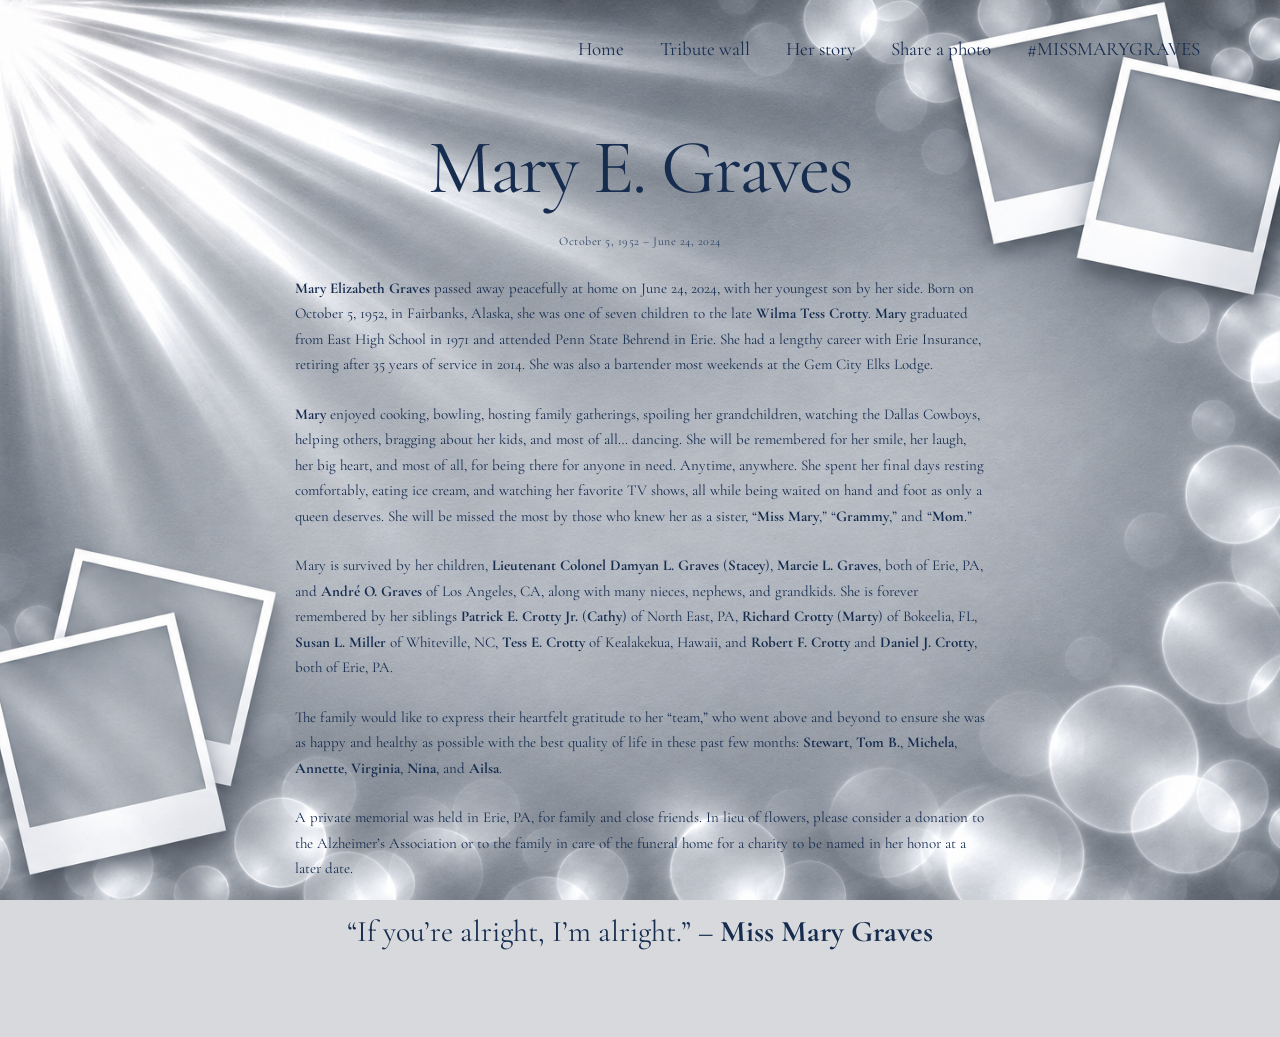
==== remembering.html @ 4fb6756f "Strengthen Light and Memories background contrast and decorative elements" ====
<!doctype html><html lang="en"><head><meta charset="utf-8"><meta name="viewport" content="width=device-width,initial-scale=1"><title>Remembering Mary · Miss Mary Graves</title><meta name="description" content="Remembering Mary Elizabeth Graves. A place for photographs, stories, and love."><meta property="og:image" content="https://missmarygraves.com/images/mary.jpg"><link rel="preconnect" href="https://fonts.googleapis.com"><link rel="preconnect" href="https://fonts.gstatic.com" crossorigin><link href="https://fonts.googleapis.com/css2?family=Caveat:wght@400;600&family=Cormorant+Garamond:ital,wght@0,400;0,500;1,400&family=DM+Sans:wght@400;500&display=swap" rel="stylesheet"><link rel="stylesheet" href="style.css?v=bold-light-13"></head><body><header><nav aria-label="Main navigation"><a href="index.html">Home</a><a href="tribute.html">Tribute wall</a><a href="remembering.html">Her story</a><a href="share.html">Share a photo</a><a href="https://www.alz.org/" target="_blank" rel="noopener noreferrer">#MISSMARYGRAVES</a></nav></header><main class="story">
    <h1>Mary E. Graves</h1>
    <p class="dates">October 5, 1952 &ndash; June 24, 2024</p>

    <p><b>Mary Elizabeth Graves</b> passed away peacefully at home on June 24, 2024, with her youngest son by her side. Born on October 5, 1952, in Fairbanks, Alaska, she was one of seven children to the late <b>Wilma Tess Crotty</b>. <b>Mary</b> graduated from East High School in 1971 and attended Penn State Behrend in Erie. She had a lengthy career with Erie Insurance, retiring after 35 years of service in 2014. She was also a bartender most weekends at the Gem City Elks Lodge.</p>

    <p><b>Mary</b> enjoyed cooking, bowling, hosting family gatherings, spoiling her grandchildren, watching the Dallas Cowboys, helping others, bragging about her kids, and most of all&hellip; dancing. She will be remembered for her smile, her laugh, her big heart, and most of all, for being there for anyone in need. Anytime, anywhere. She spent her final days resting comfortably, eating ice cream, and watching her favorite TV shows, all while being waited on hand and foot as only a queen deserves. She will be missed the most by those who knew her as a sister, &ldquo;<b>Miss Mary</b>,&rdquo; &ldquo;<b>Grammy</b>,&rdquo; and &ldquo;<b>Mom</b>.&rdquo;</p>

    <p>Mary is survived by her children, <b>Lieutenant Colonel Damyan L. Graves</b> (<b>Stacey</b>), <b>Marcie L. Graves</b>, both of Erie, PA, and <b>Andr&eacute; O. Graves</b> of Los Angeles, CA, along with many nieces, nephews, and grandkids. She is forever remembered by her siblings <b>Patrick E. Crotty Jr.</b> (<b>Cathy</b>) of North East, PA, <b>Richard Crotty</b> (<b>Marty</b>) of Bokeelia, FL, <b>Susan L. Miller</b> of Whiteville, NC, <b>Tess E. Crotty</b> of Kealakekua, Hawaii, and <b>Robert F. Crotty</b> and <b>Daniel J. Crotty</b>, both of Erie, PA.</p>

    <p>The family would like to express their heartfelt gratitude to her &ldquo;team,&rdquo; who went above and beyond to ensure she was as happy and healthy as possible with the best quality of life in these past few months: <b>Stewart</b>, <b>Tom B.</b>, <b>Michela</b>, <b>Annette</b>, <b>Virginia</b>, <b>Nina</b>, and <b>Ailsa</b>.</p>

    <p>A private memorial was held in Erie, PA, for family and close friends. In lieu of flowers, please consider a donation to the Alzheimer&rsquo;s Association or to the family in care of the funeral home for a charity to be named in her honor at a later date.</p>

    <p class="quote">&ldquo;If you&rsquo;re alright, I&rsquo;m alright.&rdquo; &ndash; <b>Miss Mary Graves</b></p>
  </main></body></html>
---- style.css ----
@import url("https://fonts.googleapis.com/css2?family=Great+Vibes&display=swap");
*{box-sizing:border-box}body{margin:0;color:#172d50;background:#d7d9dd;font-family:"Cormorant Garamond",Georgia,serif;font-size:15px;line-height:1.7;background-image:url("data:image/svg+xml,%3Csvg viewBox='0 0 180 180' xmlns='http://www.w3.org/2000/svg'%3E%3Cfilter id='n'%3E%3CfeTurbulence type='fractalNoise' baseFrequency='.8' numOctaves='3' stitchTiles='stitch'/%3E%3C/filter%3E%3Cpath fill='%2356647b' opacity='.045' filter='url(%23n)' d='M0 0h180v180H0z'/%3E%3C/svg%3E")}a{color:inherit;text-decoration:none}a:focus-visible{outline:2px solid #172d50;outline-offset:6px}header{max-width:1440px;margin:auto;padding:28px 6%;display:flex;align-items:center;justify-content:space-between;gap:24px}.brand{font-family:"Cormorant Garamond",Georgia,serif;font-size:34px}nav{display:flex;gap:30px;font-size:13px}nav a:hover,.text-link:hover{text-decoration:underline;text-underline-offset:6px}h1,h2,blockquote{font-family:"Cormorant Garamond",Georgia,serif;font-weight:400}h1{font-size:clamp(48px,6vw,84px);line-height:1.03;margin:16px 0 24px;letter-spacing:-2px}h2{font-size:38px;line-height:1.1;margin:0 0 24px}p{margin:0 0 20px}.eyebrow{text-transform:uppercase;letter-spacing:2.8px;font-size:10px;color:#314767}.splash{max-width:1320px;min-height:calc(100svh - 184px);margin:auto;padding:35px 7% 70px;display:grid;grid-template-columns:1fr 1fr;gap:9%;align-items:center}.intro h1{font-size:clamp(80px,9.5vw,140px);line-height:.82;margin:30px 0}.intro h1 span{display:block;font-style:italic;padding-left:52px}.dates{font-size:12px;color:#314767;letter-spacing:.5px}blockquote{font-style:italic;font-size:32px;line-height:1.15;margin:32px 0}.actions{display:flex;align-items:center;gap:26px;flex-wrap:wrap}.button{display:inline-flex;justify-content:space-between;align-items:center;gap:28px;padding:15px 22px;background:#172d50;color:#fff;font-size:12px;transition:background .2s}.button:hover{background:#253e63}.text-link{font-size:12px;border-bottom:1px solid #718099;padding-bottom:5px}.hero-photo{max-width:410px;justify-self:center;width:100%;padding-top:20px}.polaroid{position:relative;background:#fffef8;padding:16px 16px 21px;margin:0;transform:rotate(-5deg);box-shadow:3px 12px 24px #302e2225,1px 2px 3px #302e2220}.polaroid:before,.polaroid:after{content:"";position:absolute;z-index:1;width:95px;height:32px;background:#aeb6c388;box-shadow:0 1px 2px #6d624011;top:-10px;left:calc(50% - 47px);transform:rotate(5deg);backdrop-filter:blur(1px)}.polaroid:after{display:none}.polaroid img{display:block;width:100%;aspect-ratio:4/5;object-fit:cover;object-position:center 30%;filter:saturate(.8)}figcaption{font-family:"Cormorant Garamond",Georgia,serif;font-size:30px;text-align:center;line-height:1.2;padding-top:15px}figcaption span{display:block;font-size:18px;color:#314767;margin-top:4px}.handnote{font-family:"Cormorant Garamond",Georgia,serif;font-size:26px;color:#314767}.hero-photo>.handnote{text-align:center;transform:rotate(-4deg);margin:25px 0 0}footer{max-width:1440px;margin:auto;padding:22px 6%;display:flex;justify-content:space-between;color:#314767;font-size:10px;border-top:1px solid #172d5030;gap:20px}.wall{min-height:calc(100svh - 180px);padding:40px 7% 100px;max-width:1400px;margin:auto}.page-heading{text-align:center;max-width:650px;margin:0 auto 75px}.page-heading h1{font-size:clamp(48px,6vw,76px)}.page-heading>p:not(.eyebrow){color:#314767;font-size:14px}.photo-wall{display:flex;align-items:center;justify-content:center;gap:90px;flex-wrap:wrap}.photo-wall .polaroid{width:340px}.memory-note{width:245px;min-height:250px;padding:28px 25px;background:#e5e7eb;box-shadow:2px 7px 12px #302e2215;transform:rotate(5deg);text-align:center;font-family:"Cormorant Garamond",Georgia,serif;font-size:30px;line-height:1.1}.note-heart{display:block;font-size:42px;color:#172d50;margin-bottom:13px}.memory-note small{display:block;font-family:"Cormorant Garamond",Georgia,serif;font-size:11px;line-height:1.7;margin-top:20px;color:#314767}.share-layout{max-width:1150px;min-height:calc(100svh - 180px);padding:65px 6% 100px;display:grid;grid-template-columns:1fr 1fr;align-items:center;gap:90px;margin:auto}.share-layout h1{font-size:clamp(58px,6vw,85px)}.lead{font-size:17px;color:#314767}.share-card{position:relative;padding:42px 35px;background:#fffef8;box-shadow:2px 8px 25px #302e2210;transform:rotate(1deg)}.share-card:before{content:"";position:absolute;top:-13px;left:calc(50% - 50px);width:100px;height:30px;background:#aeb6c388;transform:rotate(-6deg)}ol{padding-left:20px;font-size:13px;margin:0 0 26px}li{padding-left:8px;margin-bottom:14px}.share-card .button{width:100%}.email-address{text-align:center;font-size:12px;margin:16px 0 22px;overflow-wrap:anywhere}.fineprint{font-size:11px;color:#314767;margin:0}.story{max-width:740px;margin:30px auto 80px;padding:0 25px}.story h1{text-align:center}.story .dates{text-align:center}.story p{margin-bottom:24px}.story .quote{font-family:"Cormorant Garamond",Georgia,serif;font-size:30px;text-align:center}@media(min-width:1500px){.splash{gap:130px}}@media(max-width:700px){header{padding:20px 6%;align-items:flex-start;gap:15px}.brand{font-size:28px;white-space:nowrap}nav{gap:14px;font-size:11px;flex-wrap:wrap;justify-content:flex-end;padding-top:10px}.splash{grid-template-columns:1fr;gap:55px;padding:40px 9% 65px}.intro h1{font-size:100px}.hero-photo{max-width:330px}.intro .eyebrow{font-size:9px;letter-spacing:2px}.actions{gap:20px}blockquote{font-size:30px}.photo-wall{gap:60px}.photo-wall .polaroid{width:min(330px,90%)}.memory-note{width:225px;min-height:220px}.wall{padding-top:30px}.page-heading{margin-bottom:60px}.share-layout{grid-template-columns:1fr;gap:40px;padding:35px 7% 70px}.share-card{padding:35px 26px}.share-layout .handnote{margin-bottom:0}footer{font-size:9px;flex-wrap:wrap}.story{font-size:14px}}@media(prefers-reduced-motion:reduce){*{transition:none!important}}
/* Memorial navigation and splash refinements */
header{justify-content:flex-end}
nav{align-items:center;gap:26px;flex-wrap:wrap;justify-content:flex-end}
nav a{position:relative;display:inline-block;white-space:nowrap;padding:5px 3px}
nav a:hover{text-decoration:none}
nav a::after{content:"";position:absolute;inset:-7px -12px;pointer-events:none;background-image:url("data:image/svg+xml,%3Csvg%20xmlns%3D%22http%3A%2F%2Fwww.w3.org%2F2000%2Fsvg%22%20viewBox%3D%220%200%20200%2050%22%20preserveAspectRatio%3D%22none%22%3E%3Cpath%20d%3D%22M7%2032C-8%206%2075%200%20132%205s87%2019%2048%2033S14%2052%206%2029M12%2035C34%2049%20157%2049%20190%2024%22%20fill%3D%22none%22%20stroke%3D%22%23172d50%22%20stroke-width%3D%221.5%22%20stroke-linecap%3D%22round%22%2F%3E%3C%2Fsvg%3E");background-size:100% 100%;opacity:0;transform:rotate(-3deg);transition:opacity .15s}
nav a:hover::after,nav a:focus-visible::after{opacity:1}
.memorial-script{font-family:"Caveat",cursive;font-size:clamp(30px,3vw,44px);line-height:1.2;color:#172d50;margin:0 0 30px}
.intro blockquote{white-space:nowrap;font-size:clamp(20px,2.5vw,32px)}
figcaption em{font-size:clamp(18px,2vw,25px);font-weight:400}
.splash,.wall,.share-layout{min-height:calc(100svh - 100px)}
@media(max-width:700px){header{padding:18px 7%}nav{gap:8px 18px;font-size:13px;padding-top:0}nav a::after{inset:-4px -8px}.splash{padding-top:30px}.intro blockquote{font-size:clamp(17px,4.8vw,30px)}.memorial-script{font-size:32px}figcaption em{font-size:22px}}

/* Larger navigation and formal memorial lettering */
nav{font-size:19px;gap:30px}
.memorial-script{font-family:"Great Vibes",cursive;font-size:clamp(44px,4.5vw,64px);line-height:1.35;margin-bottom:28px}
@media(max-width:700px){nav{font-size:17px;gap:9px 20px}.memorial-script{font-size:clamp(40px,10vw,54px);line-height:1.35}}

/* Formal script and name composition */
.memorial-script{font-size:clamp(52px,5.7vw,82px);line-height:1.3;margin-bottom:24px}
.intro .memorial-name{margin:12px 0 28px;line-height:1}
.intro .memorial-name .miss-script{font-family:"Great Vibes",cursive;font-style:normal;font-size:clamp(65px,7vw,100px);padding:0;display:block;line-height:1.15}
.intro .memorial-name .mary-graves{font-family:"Cormorant Garamond",Georgia,serif;font-style:normal;font-size:clamp(60px,6.8vw,98px);letter-spacing:-2px;padding:0;display:block;white-space:nowrap;line-height:1.1}
@media(max-width:700px){.memorial-script{font-size:clamp(46px,11.5vw,68px)}.intro .memorial-name .miss-script{font-size:80px}.intro .memorial-name .mary-graves{font-size:clamp(48px,12vw,76px)}}

/* Keep the splash lettering on single lines, sized to its column. */
.intro{min-width:0;container-type:inline-size}
.memorial-script{white-space:nowrap;font-size:clamp(24px,10.5cqi,82px)}
.intro .memorial-name{display:flex;align-items:baseline;gap:.15em;white-space:nowrap;font-size:clamp(28px,13.8cqi,98px);letter-spacing:-.025em}
.intro .memorial-name .miss-script{display:inline;font-size:1.08em;line-height:1.2}
.intro .memorial-name .mary-graves{display:inline;font-size:1em;letter-spacing:inherit;line-height:1.2}
.intro blockquote{white-space:nowrap;font-size:clamp(14px,6.2cqi,32px)}

/* Hand-drawn stars mark navigation hover and keyboard focus. */
nav a::after{inset:auto;left:50%;top:100%;width:28px;height:28px;background-image:url("data:image/svg+xml,%3Csvg%20xmlns%3D%22http%3A%2F%2Fwww.w3.org%2F2000%2Fsvg%22%20viewBox%3D%220%200%2044%2044%22%3E%3Cpath%20d%3D%22M22%203L27%2016L41%2017L30%2026L34%2040L22%2032L9%2040L13%2025L3%2016L17%2016L22%203L28%2015M8%2039L21%2031%22%20fill%3D%22none%22%20stroke%3D%22%23172d50%22%20stroke-width%3D%221.5%22%20stroke-linecap%3D%22round%22%20stroke-linejoin%3D%22round%22%2F%3E%3C%2Fsvg%3E");background-repeat:no-repeat;background-size:contain;transform:translateX(-50%) rotate(-9deg)}
@media(max-width:700px){nav{row-gap:24px}nav a::after{inset:auto;left:50%;top:100%;width:22px;height:22px}}

/* Handwritten dedication with a sketched heart. */
.polaroid figcaption>span{font-family:"Caveat",cursive;font-size:24px;line-height:1.4;display:flex;align-items:center;justify-content:center;gap:7px;margin-top:6px}.drawn-heart{width:27px;height:27px;flex:none;overflow:visible;transform:rotate(-9deg)}

/* Large sketch stars overlay the navigation labels. */
nav a::after{inset:auto;left:50%;top:50%;width:76px;height:76px;transform:translate(-50%,-50%) rotate(-9deg);pointer-events:none}
nav a:hover::after,nav a:focus-visible::after{opacity:.8}
@media(max-width:700px){nav a::after{inset:auto;left:50%;top:50%;width:62px;height:62px}}

/* Italic serif accent for Miss. */
.intro .memorial-name .miss-script{font-family:"Cormorant Garamond",Georgia,serif;font-style:italic;font-size:1em;font-weight:400}

/* Soft silver light and faint photographic corners. */
body{background-color:#d7d9dd;background-image:radial-gradient(ellipse at 0% 0%,#ffffffd9 0,transparent 48%),radial-gradient(circle at 91% 19%,#ffffffb0 0,transparent 7%),radial-gradient(circle at 8% 79%,#ffffff90 0,transparent 8%),radial-gradient(circle at 88% 76%,#ffffff88 0,transparent 5%),linear-gradient(122deg,#f6f7f98c 0%,transparent 25%,#ffffff4d 29%,transparent 43%,#bac1cd44 100%);background-attachment:fixed}
body::before,body::after{content:"";position:fixed;z-index:-1;pointer-events:none;border:1px solid #ffffff8c;width:165px;height:195px;box-shadow:inset 0 0 0 9px #ffffff24;transform:rotate(17deg)}
body::before{right:-65px;top:140px}body::after{left:-90px;bottom:25px;transform:rotate(-19deg)}
.photo-wall{display:grid;grid-template-columns:repeat(3,minmax(0,1fr));align-items:start;gap:70px 48px;max-width:1120px;margin:auto}
.photo-wall .polaroid{width:100%;padding:13px 13px 28px}
.photo-wall .polaroid:nth-child(3n+2){transform:rotate(3deg)}
.photo-wall .polaroid:nth-child(3n){transform:rotate(-2deg)}
.photo-wall .polaroid:nth-child(4n){transform:rotate(5deg)}
.photo-wall .polaroid img{height:auto;max-height:none;aspect-ratio:auto;object-fit:contain;filter:none}
.photo-wall .polaroid:hover{transform:rotate(0deg);z-index:2}
.photo-wall .memory-note{width:100%;margin-top:15px}
@media(max-width:900px){.photo-wall{grid-template-columns:repeat(2,minmax(0,1fr));gap:55px 30px}}
@media(max-width:520px){.photo-wall{grid-template-columns:1fr;gap:50px;max-width:320px}.photo-wall .polaroid{width:100%}.wall{padding-left:10%;padding-right:10%}}

/* Light & memories: full photographic background from selected concept. */
body{background:#d7d9dd url("images/light-and-memories-bold.png") center center / cover fixed no-repeat;min-height:100svh}body::before,body::after{display:none}
@media(max-width:700px){body{background-attachment:scroll;background-position:center top;background-size:auto 100svh}}
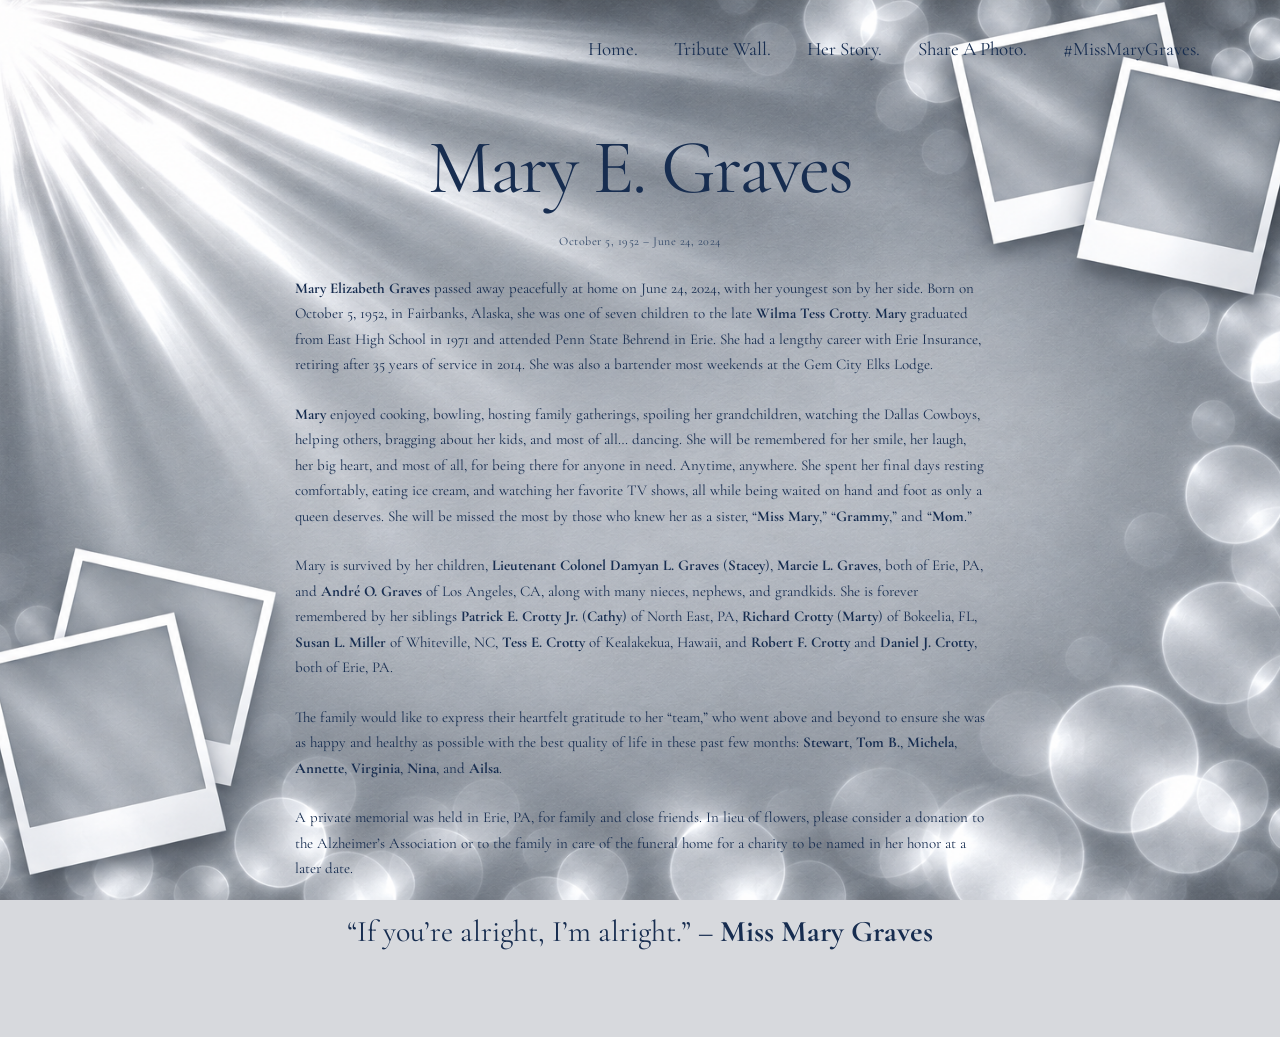
==== commit 42a1b54a: "Update navigation capitalization and punctuation" ====
--- a/remembering.html
+++ b/remembering.html
@@ -1,4 +1,4 @@
-<!doctype html><html lang="en"><head><meta charset="utf-8"><meta name="viewport" content="width=device-width,initial-scale=1"><title>Remembering Mary · Miss Mary Graves</title><meta name="description" content="Remembering Mary Elizabeth Graves. A place for photographs, stories, and love."><meta property="og:image" content="https://missmarygraves.com/images/mary.jpg"><link rel="preconnect" href="https://fonts.googleapis.com"><link rel="preconnect" href="https://fonts.gstatic.com" crossorigin><link href="https://fonts.googleapis.com/css2?family=Caveat:wght@400;600&family=Cormorant+Garamond:ital,wght@0,400;0,500;1,400&family=DM+Sans:wght@400;500&display=swap" rel="stylesheet"><link rel="stylesheet" href="style.css?v=bold-light-13"></head><body><header><nav aria-label="Main navigation"><a href="index.html">Home</a><a href="tribute.html">Tribute wall</a><a href="remembering.html">Her story</a><a href="share.html">Share a photo</a><a href="https://www.alz.org/" target="_blank" rel="noopener noreferrer">#MISSMARYGRAVES</a></nav></header><main class="story">
+<!doctype html><html lang="en"><head><meta charset="utf-8"><meta name="viewport" content="width=device-width,initial-scale=1"><title>Remembering Mary · Miss Mary Graves</title><meta name="description" content="Remembering Mary Elizabeth Graves. A place for photographs, stories, and love."><meta property="og:image" content="https://missmarygraves.com/images/mary.jpg"><link rel="preconnect" href="https://fonts.googleapis.com"><link rel="preconnect" href="https://fonts.gstatic.com" crossorigin><link href="https://fonts.googleapis.com/css2?family=Caveat:wght@400;600&family=Cormorant+Garamond:ital,wght@0,400;0,500;1,400&family=DM+Sans:wght@400;500&display=swap" rel="stylesheet"><link rel="stylesheet" href="style.css?v=name-date-14"></head><body><header><nav aria-label="Main navigation"><a href="index.html">Home.</a><a href="tribute.html">Tribute Wall.</a><a href="remembering.html">Her Story.</a><a href="share.html">Share A Photo.</a><a href="https://www.alz.org/" target="_blank" rel="noopener noreferrer">#MissMaryGraves.</a></nav></header><main class="story">
     <h1>Mary E. Graves</h1>
     <p class="dates">October 5, 1952 &ndash; June 24, 2024</p>
 
--- a/style.css
+++ b/style.css
@@ -66,3 +66,8 @@
 /* Light & memories: full photographic background from selected concept. */
 body{background:#d7d9dd url("images/light-and-memories-bold.png") center center / cover fixed no-repeat;min-height:100svh}body::before,body::after{display:none}
 @media(max-width:700px){body{background-attachment:scroll;background-position:center top;background-size:auto 100svh}}
+
+/* Name and date refinements. */
+.intro .memorial-name .miss-script{font-style:normal}
+.name-and-dates{width:max-content;max-width:100%}
+.intro .name-and-dates .dates{width:100%;font-size:15.6px;text-align:center;margin-left:0;margin-right:0}
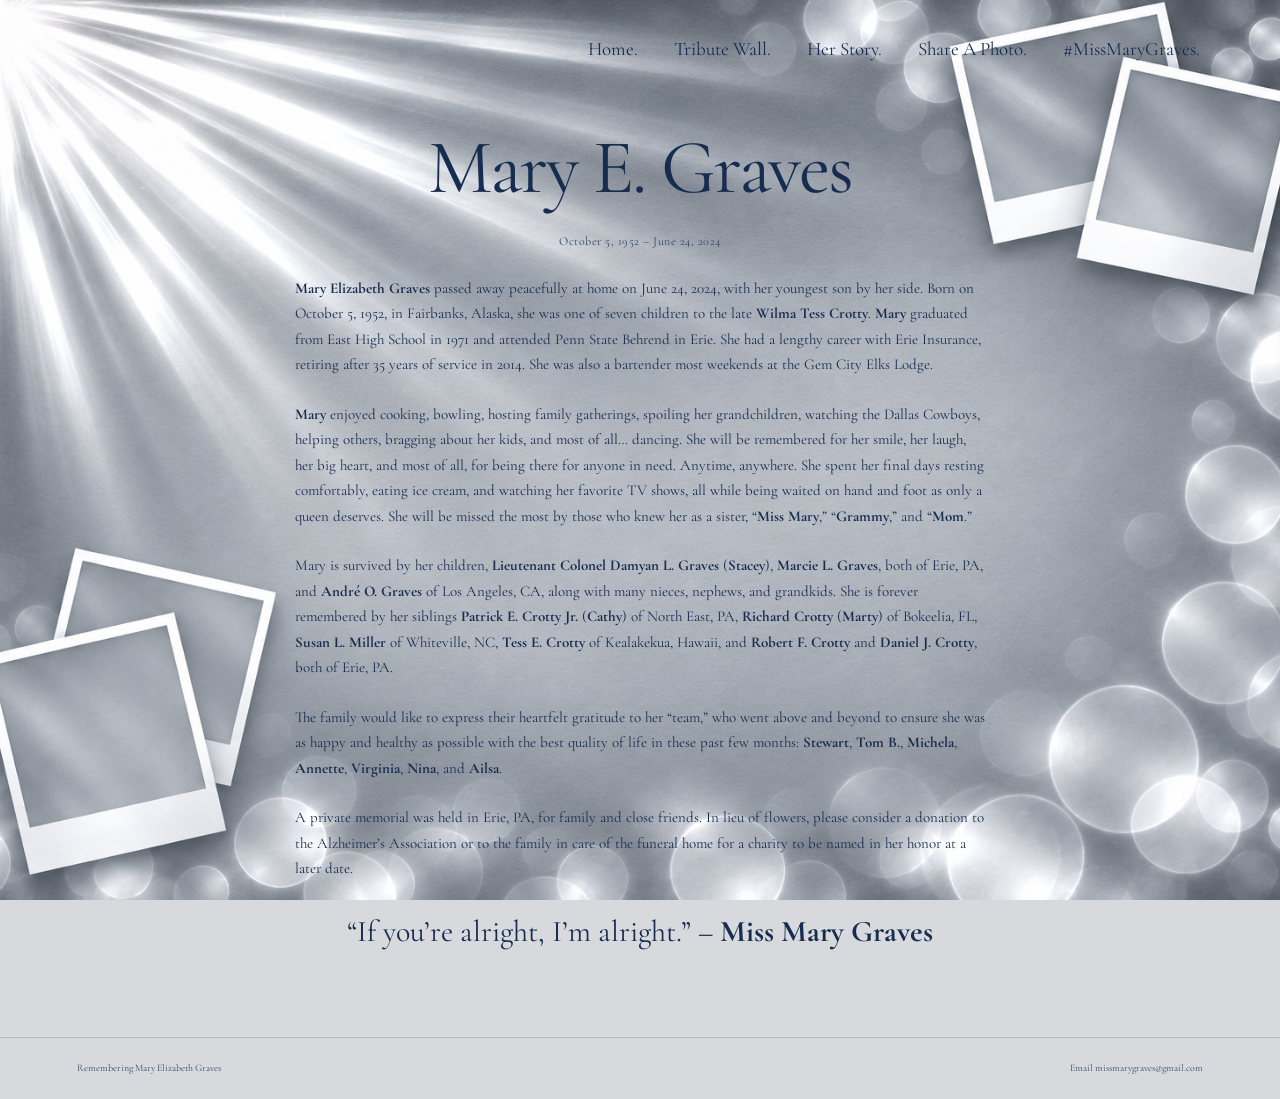
==== commit bbdc02b8: "Add email footer to every page Co-Authored-By: Claude Opus 5.5 <noreply@anthropic.com> Claude-Sessio" ====
--- a/remembering.html
+++ b/remembering.html
@@ -1,4 +1,4 @@
-<!doctype html><html lang="en"><head><meta charset="utf-8"><meta name="viewport" content="width=device-width,initial-scale=1"><title>Remembering Mary · Miss Mary Graves</title><meta name="description" content="Remembering Mary Elizabeth Graves. A place for photographs, stories, and love."><meta property="og:image" content="https://missmarygraves.com/images/mary.jpg"><link rel="preconnect" href="https://fonts.googleapis.com"><link rel="preconnect" href="https://fonts.gstatic.com" crossorigin><link href="https://fonts.googleapis.com/css2?family=Caveat:wght@400;600&family=Cormorant+Garamond:ital,wght@0,400;0,500;1,400&family=DM+Sans:wght@400;500&display=swap" rel="stylesheet"><link rel="stylesheet" href="style.css?v=name-date-14"></head><body><header><nav aria-label="Main navigation"><a href="index.html">Home.</a><a href="tribute.html">Tribute Wall.</a><a href="remembering.html">Her Story.</a><a href="share.html">Share A Photo.</a><a href="https://www.alz.org/" target="_blank" rel="noopener noreferrer">#MissMaryGraves.</a></nav></header><main class="story">
+<!doctype html><html lang="en"><head><meta charset="utf-8"><meta name="viewport" content="width=device-width,initial-scale=1"><title>Miss Mary Graves</title><meta name="description" content="Remembering Mary Elizabeth Graves. A place for photographs, stories, and love."><meta property="og:image" content="https://missmarygraves.com/images/mary.jpg"><link rel="preconnect" href="https://fonts.googleapis.com"><link rel="preconnect" href="https://fonts.gstatic.com" crossorigin><link href="https://fonts.googleapis.com/css2?family=Caveat:wght@400;600&family=Cormorant+Garamond:ital,wght@0,400;0,500;1,400&family=DM+Sans:wght@400;500&display=swap" rel="stylesheet"><link rel="stylesheet" href="style.css?v=mobile-quote-16"><link rel="icon" type="image/svg+xml" href="favicon.svg?v=heart-1"></head><body><header><nav aria-label="Main navigation"><a href="index.html">Home.</a><a href="tribute.html">Tribute Wall.</a><a href="remembering.html">Her Story.</a><a href="share.html">Share A Photo.</a><a href="https://www.alz.org/" target="_blank" rel="noopener noreferrer">#MissMaryGraves.</a></nav></header><main class="story">
     <h1>Mary E. Graves</h1>
     <p class="dates">October 5, 1952 &ndash; June 24, 2024</p>
 
@@ -13,4 +13,4 @@
     <p>A private memorial was held in Erie, PA, for family and close friends. In lieu of flowers, please consider a donation to the Alzheimer&rsquo;s Association or to the family in care of the funeral home for a charity to be named in her honor at a later date.</p>
 
     <p class="quote">&ldquo;If you&rsquo;re alright, I&rsquo;m alright.&rdquo; &ndash; <b>Miss Mary Graves</b></p>
-  </main></body></html>+  </main><footer><span>Remembering Mary Elizabeth Graves</span><a href="mailto:missmarygraves@gmail.com" aria-label="Email missmarygraves@gmail.com">Email missmarygraves@gmail.com</a></footer></body></html>
--- a/style.css
+++ b/style.css
@@ -71,3 +71,18 @@
 .intro .memorial-name .miss-script{font-style:normal}
 .name-and-dates{width:max-content;max-width:100%}
 .intro .name-and-dates .dates{width:100%;font-size:15.6px;text-align:center;margin-left:0;margin-right:0}
+
+/* Three-column memorial composition with a shared name/quote row. */
+.splash{max-width:1680px;padding:35px 4% 70px;grid-template-columns:minmax(0,1.25fr) minmax(0,1fr) minmax(0,1fr);grid-template-rows:1fr auto auto 1fr;gap:0 4%;align-items:center}
+.splash .intro{display:contents;container-type:normal}
+.splash .memorial-script{grid-column:1;grid-row:1;text-align:center;align-self:end;margin:0 0 24px;font-size:clamp(34px,3.7vw,65px)}
+.splash .name-and-dates{display:contents}
+.splash .memorial-name{grid-column:1;grid-row:2;justify-content:center;font-size:clamp(34px,4.2vw,70px);margin:0;max-width:100%}
+.splash .intro .name-and-dates .dates{grid-column:1;grid-row:3;margin-top:18px}
+.splash .hero-photo{grid-column:2;grid-row:1/5;width:100%;max-width:410px}
+.splash-quote{grid-column:3;grid-row:2;text-align:center;white-space:nowrap;font-size:clamp(17px,1.65vw,28px);line-height:1.3;margin:0;align-self:center}
+@media(max-width:850px){.splash{display:flex;flex-direction:column;padding:35px 8% 70px;gap:0}.splash .intro{display:block;width:100%;container-type:inline-size}.splash .name-and-dates{display:block;width:100%}.splash .memorial-script{text-align:center;font-size:clamp(38px,9.7vw,65px);margin-bottom:25px}.splash .memorial-name{font-size:clamp(38px,10.5vw,70px);justify-content:center}.splash .hero-photo{margin-top:45px;max-width:340px}.splash-quote{font-size:clamp(20px,5vw,30px);margin-top:40px;width:100%}}
+
+/* Proportional mobile typography and quote placement. */
+.splash-quote{font-weight:700;transform:translateX(-48px);font-size:clamp(16px,1.55vw,26px)}
+@media(max-width:850px){header{padding:18px 6%}nav{font-size:clamp(13px,2.2vw,17px);gap:10px 18px;justify-content:center}header{justify-content:center}.splash{padding:clamp(24px,5vw,40px) 8% 60px}.splash .intro{container-type:inline-size}.splash .memorial-script{font-size:clamp(30px,10.5cqi,65px);white-space:nowrap}.splash .memorial-name{font-size:clamp(30px,13cqi,70px);white-space:nowrap}.splash .intro .name-and-dates .dates{font-size:clamp(12px,3.7cqi,18px);white-space:nowrap}.splash .hero-photo{width:82%;max-width:340px;margin-top:clamp(30px,7vw,50px)}.splash-quote{transform:none;font-size:clamp(16px,4.6vw,28px);white-space:nowrap;margin-top:32px;line-height:1.4}.hero-photo figcaption em{font-size:clamp(16px,4.6vw,24px)}.hero-photo .polaroid figcaption>span{font-size:clamp(19px,5.2vw,26px)}.hero-photo .drawn-heart{width:1.1em;height:1.1em}.hero-photo .polaroid{padding:12px 12px 20px}.share-layout,.wall{overflow-wrap:break-word}.page-heading h1,.share-layout h1{font-size:clamp(40px,9vw,65px)}}
